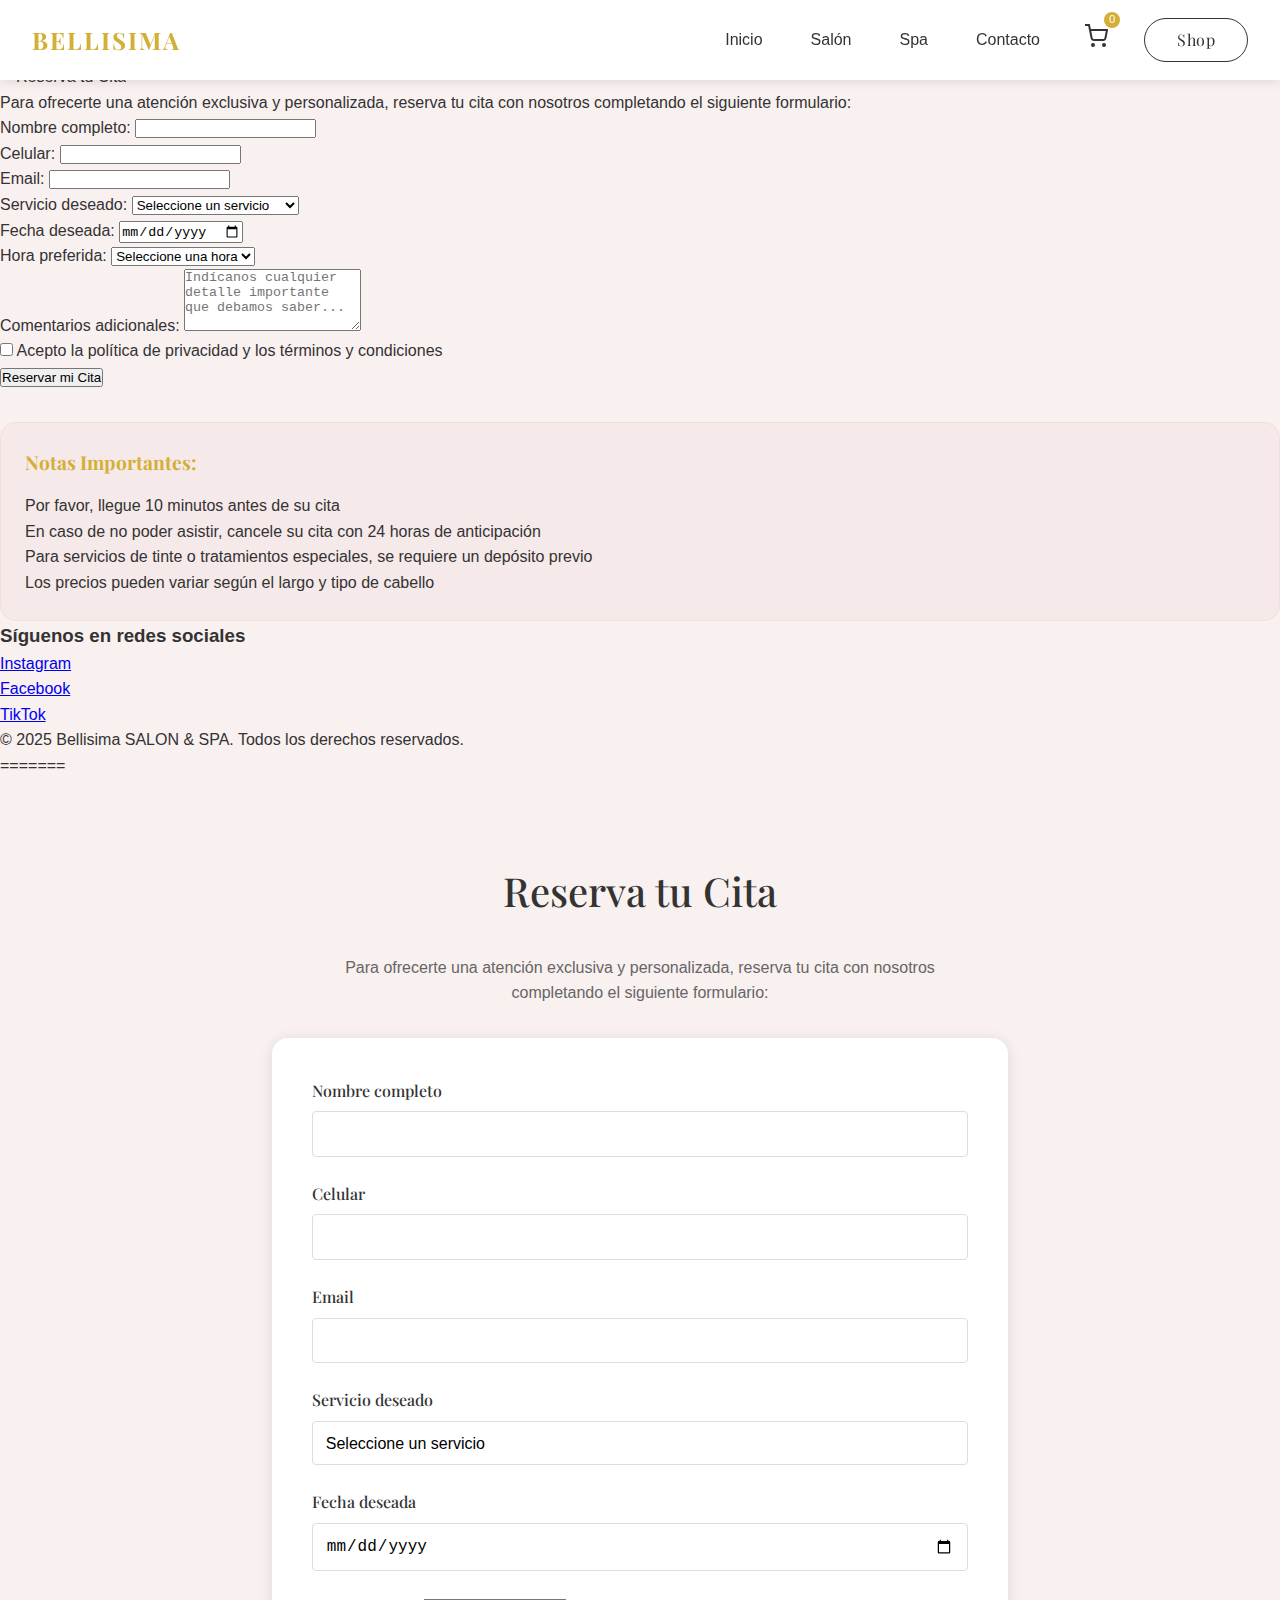
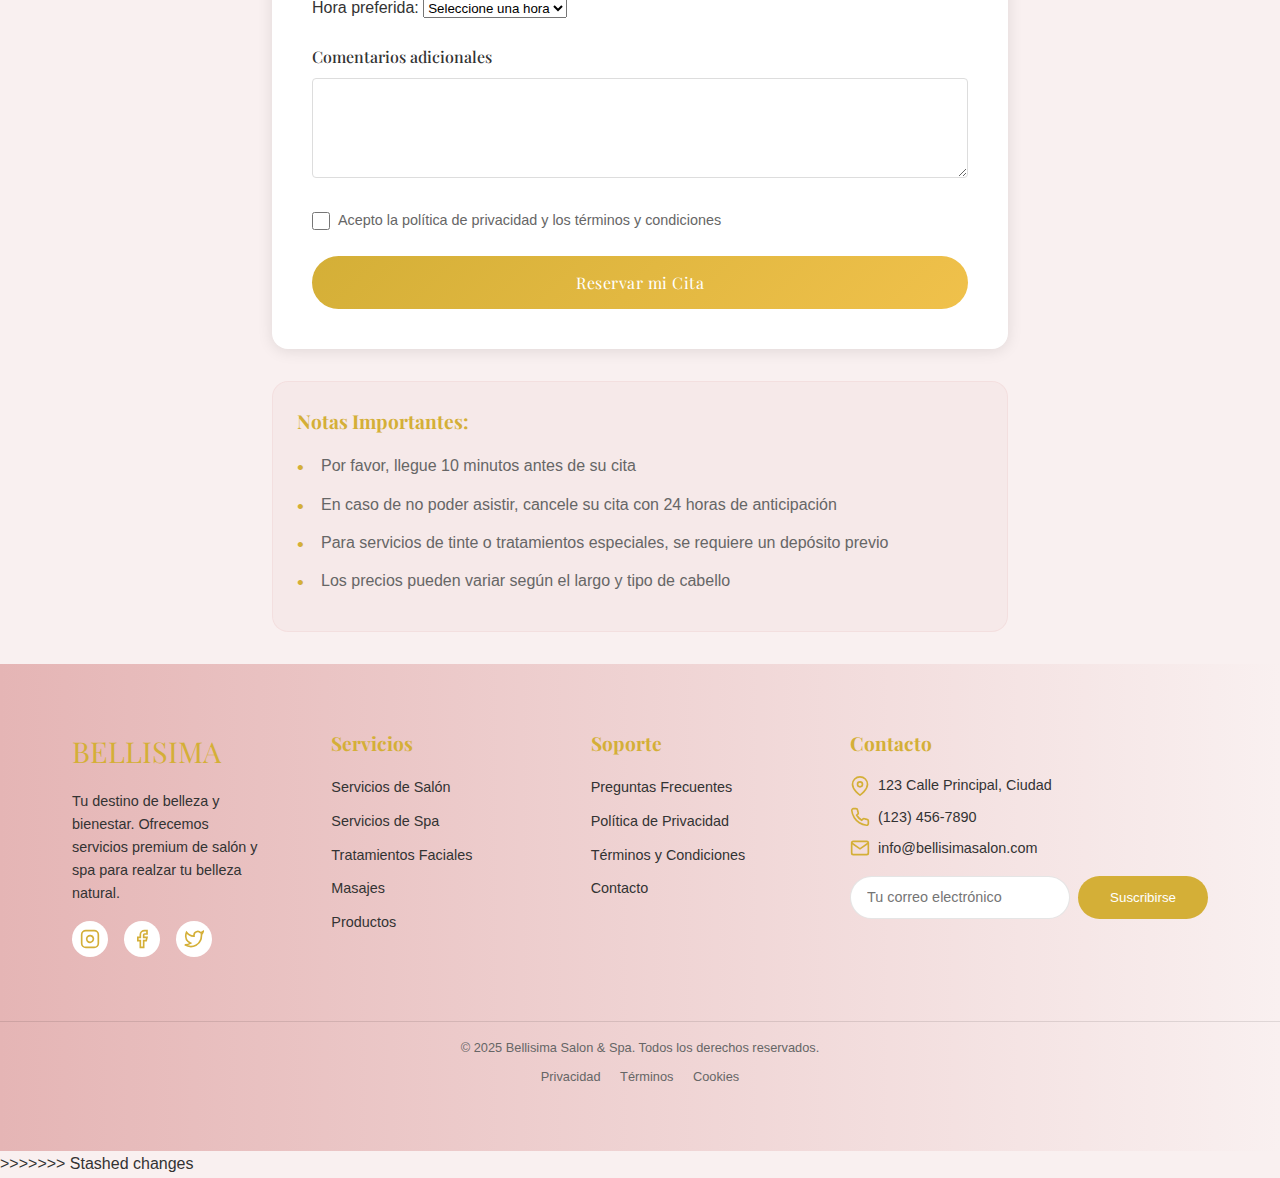
==== citas.html @ 3da8eaf7 "Update" ====
<!DOCTYPE html>
<html lang="es">
<head>
<<<<<<< Updated upstream
    <meta charset="UTF-8">
    <meta name="viewport" content="width=device-width, initial-scale=1.0">
    <title>Reserva tu Cita - Bellisima SALON & SPA</title>
    <link rel="stylesheet" href="styles/style.css">
</head>
<body>
    <!-- Botón al inicio -->
    <!-- Botón al inicio -->
    <button onclick="topFunction()" id="topButton">&#8679; Volver al inicio</button>
    <h2>Reserva tu Cita</h2>

    <img src="images/reservar_detalle.jpg" alt="Reserva tu Cita">
    <p>Para ofrecerte una atención exclusiva y personalizada, reserva tu cita con nosotros completando el siguiente formulario:</p>
    <form>
        <p>
            <label for="nombre">Nombre completo:</label>
            <input type="text" id="nombre" name="nombre" required>
        </p>

        <p>
            <label for="telefono">Celular:</label>
            <input type="tel" id="telefono" name="telefono" required>
        </p>

        <p>
            <label for="email">Email:</label>
            <input type="email" id="email" name="email" required>
        </p>
        <p>
            <label for="servicio">Servicio deseado:</label>
            <select id="servicio" name="servicio" required>
                <option value="">Seleccione un servicio</option>
                <optgroup label="Servicios de Peluquería">
                    <option value="corte">Corte de cabello</option>
                    <option value="tinte">Tinte</option>
                    <option value="peinado">Peinado</option>
                    <option value="tratamiento">Tratamiento capilar</option>
                </optgroup>
                <optgroup label="Tratamientos Faciales">
                    <option value="limpieza">Limpieza facial</option>
                    <option value="antiedad">Tratamiento anti-edad</option>
                    <option value="hidratacion">Hidratación</option>
                </optgroup>
                <optgroup label="Servicios de Belleza">
                    <option value="manicure">Manicure</option>
                    <option value="pedicure">Pedicure</option>
                    <option value="maquillaje">Maquillaje</option>
                    <option value="depilacion">Depilación</option>
                </optgroup>
                <optgroup label="Paquetes Especiales">
                    <option value="dia-spa">Día de Spa</option>
                    <option value="novia">Paquete Novia</option>
                </optgroup>
            </select>
        </p>

        <p>
            <label for="fecha">Fecha deseada:</label>
            <input type="date" id="fecha" name="fecha" required>
        </p>

        <p>
            <label for="hora">Hora preferida:</label>
            <select id="hora" name="hora" required>
                <option value="">Seleccione una hora</option>
                <option value="09:00">09:00</option>
                <option value="10:00">10:00</option>
                <option value="11:00">11:00</option>
                <option value="12:00">12:00</option>
                <option value="13:00">13:00</option>
                <option value="14:00">14:00</option>
                <option value="15:00">15:00</option>
                <option value="16:00">16:00</option>
                <option value="17:00">17:00</option>
                <option value="18:00">18:00</option>
                <option value="19:00">19:00</option>
            </select>
        </p>

        <p>
            <label for="mensaje">Comentarios adicionales:</label>
            <textarea id="mensaje" name="mensaje" rows="4" placeholder="Indícanos cualquier detalle importante que debamos saber...""></textarea>
        </p>

        <p>
            <input type="checkbox" id="acepto" name="acepto" required>
            <label for="acepto">Acepto la política de privacidad y los términos y condiciones</label>
        </p>

        <p>
            <button type="submit">Reservar mi Cita</button>
        </p>
    </form>

    <article class="notas-importantes">
        <h4>Notas Importantes:</h4>
        <ul>
            Por favor, llegue 10 minutos antes de su cita<br>
            En caso de no poder asistir, cancele su cita con 24 horas de anticipación<br>
            Para servicios de tinte o tratamientos especiales, se requiere un depósito previo<br>
            Los precios pueden variar según el largo y tipo de cabello<br>
        </ul>
    </article>
    <footer>
        <h3>Síguenos en redes sociales</h3>
        <ul>
            <a href="#">Instagram</a><br>
            <a href="#">Facebook</a><br>
            <a href="#">TikTok</a><br>
        </ul>
        <p>&copy; 2025 Bellisima SALON & SPA. Todos los derechos reservados.</p>
    </footer>

    <script>
        // Función para volver al inicio
        var topButton = document.getElementById("topButton");

        window.onscroll = function() {scrollFunction()};

        function scrollFunction() {
            if (document.body.scrollTop > 500 || document.documentElement.scrollTop > 500) {
                topButton.style.display = "block";
            } else {
                topButton.style.display = "none";
            }
        }

        function topFunction() {
            document.body.scrollTop = 0;
            document.documentElement.scrollTop = 0;
        }
    </script>
</body>
</html>
=======
    <!-- Meta tags básicos -->
    <meta charset="UTF-8">
    <meta name="viewport" content="width=device-width, initial-scale=1.0">
    <meta name="description" content="Bellisima Salon & Spa - Reserva tu cita para servicios de belleza y spa">
    <meta name="keywords" content="reserva cita, salon belleza, spa, peluquería, tratamientos">
    <meta name="author" content="Bellisima Salon & Spa">
    
    <title>Reserva tu Cita - Bellisima SALON & SPA</title>
    
    <!-- Precargar fuentes -->
    <link rel="preconnect" href="https://fonts.googleapis.com">
    <link rel="preconnect" href="https://fonts.gstatic.com" crossorigin>
    <link href="https://fonts.googleapis.com/css2?family=Playfair+Display:wght@400;500;700&display=swap" rel="stylesheet">
    
    <!-- Favicon -->
    <link rel="icon" type="image/png" sizes="32x32" href="../assets/images/favicon-32x32.png">
    <link rel="icon" type="image/png" sizes="16x16" href="../assets/images/favicon-16x16.png">
    
    <!-- Estilos CSS en orden de especificidad -->
    <link rel="stylesheet" href="../css/main.css">
    <link rel="stylesheet" href="../css/components/navigation.css">
    <link rel="stylesheet" href="../css/components/buttons.css">
    <link rel="stylesheet" href="../css/components/cards.css">
    <link rel="stylesheet" href="../css/components/footer.css">
    <link rel="stylesheet" href="../css/pages/citas.css">
    
    <!-- Open Graph tags -->
    <meta property="og:title" content="Reserva tu Cita - Bellisima SALON & SPA">
    <meta property="og:description" content="Agenda tu cita en nuestro salón y spa">
    <meta property="og:image" content="../assets/images/og-image.jpg">
    <meta property="og:url" content="https://bellisimasalon.com/citas">
</head>

<body>
    <!-- Header y Navegación -->
    <header>
        <nav aria-label="Navegación principal">
            <a href="/" class="logo" aria-label="Bellisima - Ir al inicio">BELLISIMA</a>
            
            <!-- Navegación Desktop -->
            <div class="desktop-nav">
                <div class="nav-links">
                    <a href="inicio.html" aria-current="page">Inicio</a>
                    <a href="salon.html">Salón</a>
                    <a href="spa.html">Spa</a>
                    <a href="contacto.html">Contacto</a>
                </div>
                
                <!-- Carrito -->
                <div class="cart-icon" role="button" aria-label="Carrito de compras">
                    <svg width="24" height="24" viewBox="0 0 24 24" fill="none" stroke="currentColor" stroke-width="2" aria-hidden="true">
                        <path d="M9 20a1 1 0 1 0 0 2 1 1 0 0 0 0-2zM20 20a1 1 0 1 0 0 2 1 1 0 0 0 0-2z"></path>
                        <path d="M1 1h4l2.68 13.39a2 2 0 0 0 2 1.61h9.72a2 2 0 0 0 2-1.61L23 6H6"></path>
                    </svg>
                    <span class="cart-badge" aria-label="Cantidad de items en el carrito">0</span>
                </div>
                <a href="#" class="shop-button">Shop</a>
            </div>

            <!-- Navegación Mobile -->
            <div class="cart-container">
                <div class="cart-icon" role="button" aria-label="Carrito de compras móvil">
                    <svg width="24" height="24" viewBox="0 0 24 24" fill="none" stroke="currentColor" stroke-width="2" aria-hidden="true">
                        <path d="M9 20a1 1 0 1 0 0 2 1 1 0 0 0 0-2zM20 20a1 1 0 1 0 0 2 1 1 0 0 0 0-2z"></path>
                        <path d="M1 1h4l2.68 13.39a2 2 0 0 0 2 1.61h9.72a2 2 0 0 0 2-1.61L23 6H6"></path>
                    </svg>
                    <span class="cart-badge" aria-label="Cantidad de items en el carrito móvil">0</span>
                </div>
                <button class="menu-toggle" aria-label="Abrir menú de navegación">
                    <svg width="24" height="24" viewBox="0 0 24 24" fill="none" stroke="currentColor" stroke-width="2" aria-hidden="true">
                        <line x1="3" y1="12" x2="21" y2="12"></line>
                        <line x1="3" y1="6" x2="21" y2="6"></line>
                        <line x1="3" y1="18" x2="21" y2="18"></line>
                    </svg>
                </button>
            </div>
        </nav>
    </header>
        <!-- Menú lateral móvil -->
        <aside class="sidebar" aria-label="Menú móvil">
            <div class="sidebar-header">
                <a href="/" class="logo" aria-label="Bellisima - Ir al inicio">BELLISIMA</a>
                <button class="close-button" aria-label="Cerrar menú">×</button>
            </div>
            <div class="sidebar-links">
                <a href="inicio.html" class="active">Inicio</a>
                <a href="salon.html">Salón</a>
                <a href="spa.html">Spa</a>
                <a href="contacto.html">Contacto</a>
                <a href="#" class="shop-button">Shop</a>
            </div>
            <div class="legal-links">
                <a href="#" rel="nofollow">Términos y condiciones</a>
                <a href="#" rel="nofollow">Política de privacidad</a>
            </div>
        </aside>
    
        <!-- Overlay para menú móvil -->
        <div class="overlay" aria-hidden="true"></div>
    
        <!-- Main Content -->

    <div class="container">
        <h2 class="page-title">Reserva tu Cita</h2>
        <p class="form-description">
            Para ofrecerte una atención exclusiva y personalizada, reserva tu cita con nosotros 
            completando el siguiente formulario:
        </p>
        
        <form class="appointment-form">
            <div class="form-group">
                <label class="form-label" for="nombre">Nombre completo</label>
                <input class="form-input" type="text" id="nombre" name="nombre" required>
            </div>
    
            <div class="form-group">
                <label class="form-label" for="telefono">Celular</label>
                <input class="form-input" type="tel" id="telefono" name="telefono" required>
            </div>
    
            <div class="form-group">
                <label class="form-label" for="email">Email</label>
                <input class="form-input" type="email" id="email" name="email" required>
            </div>
    
            <div class="form-group">
                <label class="form-label" for="servicio">Servicio deseado</label>
                <select class="form-select" id="servicio" name="servicio" required>
                    <option value="">Seleccione un servicio</option>
                    <optgroup label="Servicios de Peluquería">
                        <option value="corte">Corte de cabello</option>
                        <option value="tinte">Tinte</option>
                        <option value="peinado">Peinado</option>
                        <option value="tratamiento">Tratamiento capilar</option>
                    </optgroup>
                    <optgroup label="Tratamientos Faciales">
                        <option value="limpieza">Limpieza facial</option>
                        <option value="antiedad">Tratamiento anti-edad</option>
                        <option value="hidratacion">Hidratación</option>
                    </optgroup>
                    <optgroup label="Servicios de Belleza">
                        <option value="manicure">Manicure</option>
                        <option value="pedicure">Pedicure</option>
                        <option value="maquillaje">Maquillaje</option>
                        <option value="depilacion">Depilación</option>
                    </optgroup>
                    <optgroup label="Paquetes Especiales">
                        <option value="dia-spa">Día de Spa</option>
                        <option value="novia">Paquete Novia</option>
                    </optgroup>
                </select>
            </div>

            <div class="form-group">
                <label class="form-label" for="fecha">Fecha deseada</label>
                <input class="form-input" type="date" id="fecha" name="fecha" required>
            </div>

            <div class="form-group">
                <label for="hora">Hora preferida:</label>
                <select id="hora" name="hora" required>
                    <option value="">Seleccione una hora</option>
                    <option value="09:00">09:00</option>
                    <option value="10:00">10:00</option>
                    <option value="11:00">11:00</option>
                    <option value="12:00">12:00</option>
                    <option value="13:00">13:00</option>
                    <option value="14:00">14:00</option>
                    <option value="15:00">15:00</option>
                    <option value="16:00">16:00</option>
                    <option value="17:00">17:00</option>
                    <option value="18:00">18:00</option>
                    <option value="19:00">19:00</option>
                </select>
            </div>

            <div class="form-group">
                <label class="form-label" for="mensaje">Comentarios adicionales</label>
                <textarea class="form-input form-textarea" id="mensaje" name="mensaje" 
                          placeholder="Indícanos cualquier detalle importante que debamos saber...">
                </textarea>
            </div>
    
            <div class="form-group">
                <label class="checkbox-label">
                    <input class="form-checkbox" type="checkbox" id="acepto" name="acepto" required>
                    Acepto la política de privacidad y los términos y condiciones
                </label>
            </div>
    
            <button type="submit" class="submit-button">Reservar mi Cita</button>
        </form>
    
        <div class="notas-importantes">
            <h4>Notas Importantes:</h4>
            <ul>
                <li>Por favor, llegue 10 minutos antes de su cita</li>
                <li>En caso de no poder asistir, cancele su cita con 24 horas de anticipación</li>
                <li>Para servicios de tinte o tratamientos especiales, se requiere un depósito previo</li>
                <li>Los precios pueden variar según el largo y tipo de cabello</li>
            </ul>
        </div>
    </div>
    

    <!-- Footer -->
    <footer class="footer">
        <div class="footer-container">
            <!-- Sección de marca -->
            <div class="footer-brand">
                <a href="/" class="footer-logo">BELLISIMA</a>
                <p class="footer-description">
                    Tu destino de belleza y bienestar. Ofrecemos servicios premium de salón y spa para realzar tu belleza natural.
                </p>
                <div class="social-links">
                    <a href="#" class="social-link" aria-label="Síguenos en Instagram">
                        <svg width="20" height="20" viewBox="0 0 24 24" fill="none" stroke="currentColor" stroke-width="2">
                            <rect x="2" y="2" width="20" height="20" rx="5" ry="5"></rect>
                            <path d="M16 11.37A4 4 0 1 1 12.63 8 4 4 0 0 1 16 11.37z"></path>
                            <line x1="17.5" y1="6.5" x2="17.51" y2="6.5"></line>
                        </svg>
                    </a>
                    <a href="#" class="social-link" aria-label="Síguenos en Facebook">
                        <svg width="20" height="20" viewBox="0 0 24 24" fill="none" stroke="currentColor" stroke-width="2">
                            <path d="M18 2h-3a5 5 0 0 0-5 5v3H7v4h3v8h4v-8h3l1-4h-4V7a1 1 0 0 1 1-1h3z"></path>
                        </svg>
                    </a>
                    <a href="#" class="social-link" aria-label="Síguenos en Twitter">
                        <svg width="20" height="20" viewBox="0 0 24 24" fill="none" stroke="currentColor" stroke-width="2">
                            <path d="M23 3a10.9 10.9 0 0 1-3.14 1.53 4.48 4.48 0 0 0-7.86 3v1A10.66 10.66 0 0 1 3 4s-4 9 5 13a11.64 11.64 0 0 1-7 2c9 5 20 0 20-11.5a4.5 4.5 0 0 0-.08-.83A7.72 7.72 0 0 0 23 3z"></path>
                        </svg>
                    </a>
                </div>
            </div>

            <!-- Sección de servicios -->
            <div class="footer-section">
                <h3 class="footer-title">Servicios</h3>
                <ul class="footer-links">
                    <li><a href="#">Servicios de Salón</a></li>
                    <li><a href="#">Servicios de Spa</a></li>
                    <li><a href="#">Tratamientos Faciales</a></li>
                    <li><a href="#">Masajes</a></li>
                    <li><a href="#">Productos</a></li>
                </ul>
            </div>

            <!-- Sección de soporte -->
            <div class="footer-section">
                <h3 class="footer-title">Soporte</h3>
                <ul class="footer-links">
                    <li><a href="#">Preguntas Frecuentes</a></li>
                    <li><a href="#">Política de Privacidad</a></li>
                    <li><a href="#">Términos y Condiciones</a></li>
                    <li><a href="#">Contacto</a></li>
                </ul>
            </div>

            <!-- Sección de contacto -->
            <div class="footer-section">
                <h3 class="footer-title">Contacto</h3>
                <ul class="contact-info">
                    <li>
                        <svg width="20" height="20" viewBox="0 0 24 24" fill="none" stroke="currentColor" stroke-width="2">
                            <path d="M21 10c0 7-9 13-9 13s-9-6-9-13a9 9 0 0 1 18 0z"></path>
                            <circle cx="12" cy="10" r="3"></circle>
                        </svg>
                        123 Calle Principal, Ciudad
                    </li>
                    <li>
                        <svg width="20" height="20" viewBox="0 0 24 24" fill="none" stroke="currentColor" stroke-width="2">
                            <path d="M22 16.92v3a2 2 0 0 1-2.18 2 19.79 19.79 0 0 1-8.63-3.07 19.5 19.5 0 0 1-6-6 19.79 19.79 0 0 1-3.07-8.67A2 2 0 0 1 4.11 2h3a2 2 0 0 1 2 1.72 12.84 12.84 0 0 0 .7 2.81 2 2 0 0 1-.45 2.11L8.09 9.91a16 16 0 0 0 6 6l1.27-1.27a2 2 0 0 1 2.11-.45 12.84 12.84 0 0 0 2.81.7A2 2 0 0 1 22 16.92z"></path>
                        </svg>
                        (123) 456-7890
                    </li>
                    <li>
                        <svg width="20" height="20" viewBox="0 0 24 24" fill="none" stroke="currentColor" stroke-width="2">
                            <path d="M4 4h16c1.1 0 2 .9 2 2v12c0 1.1-.9 2-2 2H4c-1.1 0-2-.9-2-2V6c0-1.1.9-2 2-2z"></path>
                            <polyline points="22,6 12,13 2,6"></polyline>
                        </svg>
                        info@bellisimasalon.com
                    </li>
                </ul>
                
                <!-- Newsletter -->
                <div class="newsletter-form">
                    <input type="email" class="newsletter-input" placeholder="Tu correo electrónico">
                    <button class="newsletter-button">Suscribirse</button>
                </div>
            </div>
        </div>

        <!-- Footer inferior -->
        <div class="footer-bottom">
            <p>&copy; 2025 Bellisima Salon & Spa. Todos los derechos reservados.</p>
            <div class="footer-bottom-links">
                <a href="#">Privacidad</a>
                <a href="#">Términos</a>
                <a href="#">Cookies</a>
            </div>
        </div>
    </footer>
    <!-- Script principal -->
    <script src="js/main.js" defer></script>

    <!-- Script de Google Analytics (opcional) -->
    <script async src="https://www.googletagmanager.com/gtag/js?id=G-XXXXXXXXXX"></script>
    <script>
        window.dataLayer = window.dataLayer || [];
        function gtag(){dataLayer.push(arguments);}
        gtag('js', new Date());
        gtag('config', 'G-XXXXXXXXXX');
    </script>

</body>
</html>
>>>>>>> Stashed changes
---- css/main.css ----
/* ==========================================================================
   Variables globales y configuración base
   ========================================================================== */

/* Define las variables CSS globales */
:root {
    /* Paleta de colores basada en el logo */
    --color-primary: #E5B5B5;    /* Rosa principal */
    --color-secondary: #D4AF37;  /* Dorado */
    --color-background: #F9F0F0; /* Fondo rosa suave */
    --color-text: #333333;       /* Texto principal */
    --color-text-light: #666666; /* Texto secundario */
    --color-white: #FFFFFF;      /* Blanco */
    
    /* Espaciado */
    --spacing-xs: 0.25rem; /* Espaciado extra pequeño */
    --spacing-sm: 0.5rem;  /* Espaciado pequeño */
    --spacing-md: 1rem;    /* Espaciado medio */
    --spacing-lg: 2rem;    /* Espaciado grande */
    --spacing-xl: 4rem;    /* Espaciado extra grande */

    /* Sombras */
    --shadow-sm: 0 2px 4px rgba(0, 0, 0, 0.1); /* Sombra pequeña */
    --shadow-md: 0 4px 8px rgba(0, 0, 0, 0.12); /* Sombra media */
    --shadow-lg: 0 8px 16px rgba(0, 0, 0, 0.15); /* Sombra grande */

    /* Bordes */
    --border-radius-sm: 4px; /* Radio de borde pequeño */
    --border-radius-md: 8px; /* Radio de borde medio */
    --border-radius-lg: 16px; /* Radio de borde grande */
    --border-radius-full: 9999px; /* Radio de borde circular */
}

/* Reset y estilos base */
* {
    margin: 0; /* Elimina los márgenes por defecto */
    padding: 0; /* Elimina el padding por defecto */
    box-sizing: border-box; /* Incluye el padding y el borde en el tamaño del elemento */
}

html {
    font-size: 16px; /* Tamaño de fuente base */
    scroll-behavior: smooth; /* Desplazamiento suave */
}

body {
    font-family: 'Playfair Display', serif; /* Fuente principal */
    color: var(--color-text); /* Color de texto principal */
    line-height: 1.6; /* Altura de línea */
    background-color: var(--color-background); /* Color de fondo */
    overflow-x: hidden; /* Oculta el desbordamiento horizontal */
}

/* ==========================================================================
   Componentes de Navegación
   ========================================================================== */

/* Barra de navegación principal */
.main-nav {
    position: fixed; /* Fija la barra de navegación */
    width: 100%; /* Ancho completo */
    padding: var(--spacing-md) var(--spacing-lg); /* Espaciado interno */
    background: rgba(255, 255, 255, 0.95); /* Fondo semi-transparente */
    backdrop-filter: blur(10px); /* Efecto de desenfoque */
    z-index: 1000; /* Asegura que esté por encima de otros elementos */
    transition: transform 0.3s ease; /* Transición suave */
}

/* Estilos para el logo en la barra de navegación */
.main-nav .logo {
    font-size: 1.5rem; /* Tamaño de fuente */
    font-weight: 700; /* Grosor de la fuente */
    color: var(--color-secondary); /* Color del texto */
    text-decoration: none; /* Sin subrayado */
    letter-spacing: 2px; /* Espaciado entre letras */
    transition: color 0.3s ease; /* Transición suave */
}

/* Cambia el color del logo al hacer hover */
.main-nav .logo:hover {
    color: var(--color-primary); /* Color rosa al hacer hover */
}

/* Estilos para los enlaces de navegación */
.main-nav .nav-links a {
    color: var(--color-text); /* Color de texto */
    text-decoration: none; /* Sin subrayado */
    font-weight: 500; /* Grosor de la fuente */
    transition: color 0.3s ease; /* Transición suave */
}

/* Cambia el color de los enlaces al hacer hover */
.main-nav .nav-links a:hover {
    color: var(--color-secondary); /* Color dorado al hacer hover */
}

/* ==========================================================================
   Componentes de Botones
   ========================================================================== */

/* Botón de acción principal */
.action-button {
    background: linear-gradient(135deg, var(--color-secondary), #F0C14B); /* Fondo con gradiente */
    color: var(--color-white); /* Color del texto */
    padding: 0.8rem 2rem; /* Espaciado interno */
    border-radius: var(--border-radius-full); /* Bordes redondeados */
    text-decoration: none; /* Sin subrayado */
    font-weight: 500; /* Grosor de la fuente */
    transition: transform 0.3s ease, box-shadow 0.3s ease; /* Transición suave */
    border: none; /* Sin borde */
    cursor: pointer; /* Cursor de puntero */
    text-align: center; /* Centra el texto */
    display: inline-block; /* Hace que el botón sea inline-block */
}

/* Efecto de levantar el botón al hacer hover */
.action-button:hover {
    transform: translateY(-2px); /* Levanta el botón */
    box-shadow: var(--shadow-md); /* Añade sombra */
}

/* Botón secundario (shop) */
.shop-button {
    border: 1.5px solid var(--color-text); /* Borde */
    padding: 0.5rem 2rem; /* Espaciado interno */
    border-radius: var(--border-radius-full); /* Bordes redondeados */
    text-decoration: none; /* Sin subrayado */
    color: var(--color-text); /* Color del texto */
    transition: all 0.3s ease; /* Transición suave */
}

/* Cambia el fondo y el color del texto al hacer hover */
.shop-button:hover {
    background: var(--color-text); /* Fondo oscuro */
    color: var(--color-white); /* Texto blanco */
}

/* ==========================================================================
   Hero Section
   ========================================================================== */

/* Sección hero con video de fondo */
.hero {
    width: 100%; /* Ancho completo */
    height: 100vh; /* Altura completa de la ventana */
    position: relative; /* Posición relativa */
    overflow: hidden; /* Oculta el desbordamiento */
    background: linear-gradient(
        rgba(229, 181, 181, 0.3), /* Gradiente con transparencia */
        rgba(212, 175, 55, 0.3)
    );
    display: flex; /* Usar flexbox para centrar */
    justify-content: center; /* Centrar horizontalmente */
    align-items: center; /* Centrar verticalmente */
    text-align: center; /* Centrar el texto */
}
/* Video de fondo */
.hero video {
    position: absolute; /* Posición absoluta para el video */
    top: 0;
    left: 0;
    width: 100%; /* Ancho completo */
    height: 100%; /* Altura completa */
    object-fit: cover; /* Cubrir todo el espacio */
    z-index: 1; /* Asegurar que el video esté detrás del contenido */
}

/* Contenido del hero */
.hero-content {
    position: relative; /* Posición relativa para el contenido */
    z-index: 2; /* Asegurar que el contenido esté sobre el video */
}

.hero-title {
    color: white; /* Color del texto */
    font-size: 2.5rem; /* Tamaño del texto */
    margin-bottom: 20px; /* Espacio debajo del título */
}

/* Cambia la dirección de los botones a columna */
.action-buttons {
    display: flex;
    flex-direction: column;
    justify-content: center;
    gap: 10px;
}

.action-button {
    padding: 10px 20px; /* Espaciado interno */
    background-color: rgba(255, 255, 255, 0.8); /* Fondo semi-transparente */
    color: #333; /* Color del texto */
    text-decoration: none; /* Sin subrayado */
    border-radius: 5px; /* Bordes redondeados */
    transition: background-color 0.3s ease; /* Transición suave */
}

.action-button:hover {
    background-color: rgba(255, 255, 255, 1); /* Fondo más opaco al pasar el mouse */
}
/* ==========================================================================
   Responsive Design
   ========================================================================== */

/* Ajustes para pantallas pequeñas (menos de 768px) */
@media (max-width: 768px) {
    .main-nav {
        flex-direction: row; /* Dirección horizontal */
        justify-content: space-between; /* Espacio entre elementos */
    }

    /* Oculta la navegación desktop en móviles */
    .desktop-nav {
        display: none;
    }

    /* Ajusta la posición del contenido del hero en móviles */
    .hero-content {
        right: 5%; /* Posición desde la derecha */
        left: 5%; /* Posición desde la izquierda */
    }

    /* Reduce el tamaño del título en móviles */
    .hero-title {
        font-size: 2rem;
    }

    /* Cambia la dirección de los botones a columna en móviles */
    .action-buttons {
        display: flex;
        flex-direction: column; /* Coloca los botones en vertical */
        gap: 10px; /* Espacio entre botones */
        margin-bottom: 10px;
    }

    /* Hace que los botones ocupen el ancho completo en móviles */
    .action-button {
        width: px;
    }
}

/* ==========================================================================
   Utilidades
   ========================================================================== */

/* Clase para ocultar elementos visualmente pero mantenerlos accesibles */
.visually-hidden {
    position: absolute; /* Posición absoluta */
    width: 1px; /* Ancho mínimo */
    height: 1px; /* Altura mínima */
    padding: 0; /* Sin padding */
    margin: -1px; /* Margen negativo */
    overflow: hidden; /* Oculta el desbordamiento */
    clip: rect(0, 0, 0, 0); /* Recorta el contenido */
    border: 0; /* Sin borde */
}

/* ==========================================================================
   Layout Base - Estilos compartidos entre páginas
   ========================================================================== */

/* Reseteo básico */
* {
    margin: 0; /* Elimina los márgenes por defecto */
    padding: 0; /* Elimina el padding por defecto */
    box-sizing: border-box; /* Incluye el padding y el borde en el tamaño del elemento */
}

body {
    font-family: -apple-system, BlinkMacSystemFont, 'Segoe UI', Roboto, Oxygen, Ubuntu, Cantarell, sans-serif; /* Fuente alternativa */
}

/* Layout principal sin hero */
.page-wrapper {
    padding-top: 80px; /* Espaciado superior para la barra de navegación */
    min-height: 100vh; /* Altura mínima de la ventana */
    background: var(--color-background); /* Color de fondo */
}

/* Navegación principal */
nav {
    position: fixed; /* Fija la barra de navegación */
    top: 0; /* Posición desde arriba */
    width: 100%; /* Ancho completo */
    height: 80px; /* Altura de la barra de navegación */
    padding: 1rem 2rem; /* Espaciado interno */
    background: white; /* Fondo blanco */
    display: flex; /* Flexbox para alinear elementos */
    justify-content: space-between; /* Espacio entre elementos */
    align-items: center; /* Centra verticalmente los elementos */
    z-index: 1000; /* Asegura que esté por encima de otros elementos */
    box-shadow: 0 2px 10px rgba(0,0,0,0.1); /* Sombra ligera */
}

/* Ajustes responsive para pantallas pequeñas */
@media (max-width: 768px) {
    .page-wrapper {
        padding-top: 60px; /* Espaciado superior reducido para móviles */
    }
    
    nav {
        height: 60px; /* Altura reducida para móviles */
        padding: 1rem; /* Espaciado interno reducido */
    }
}
---- css/components/navigation.css ----
/* ==========================================================================
   Estilos de Navegación Desktop
   ========================================================================== */

/* Navegación Principal */
.main-nav {
    position: fixed; /* Fija la barra de navegación */
    width: 100%; /* Ancho completo */
    padding: var(--spacing-md) var(--spacing-lg); /* Espaciado interno */
    background: rgba(255, 255, 255, 0.95); /* Fondo semi-transparente */
    backdrop-filter: blur(10px); /* Efecto de desenfoque */
    -webkit-backdrop-filter: blur(10px); /* Soporte para Safari */
    z-index: 1000; /* Asegura que esté por encima de otros elementos */
    transition: transform 0.3s ease; /* Transición suave */
    display: flex; /* Flexbox para alinear elementos */
    justify-content: space-between; /* Espacio entre elementos */
    align-items: center; /* Centra verticalmente los elementos */
    box-shadow: var(--shadow-sm); /* Sombra ligera */
}

/* Logo */
.logo {
    font-family: 'Playfair Display', serif; /* Fuente específica */
    font-size: 1.5rem; /* Tamaño de fuente */
    font-weight: 700; /* Grosor de la fuente */
    color: var(--color-secondary); /* Color del texto */
    text-decoration: none; /* Sin subrayado */
    letter-spacing: 2px; /* Espaciado entre letras */
    transition: color 0.3s ease; /* Transición suave */
}

.logo:hover {
    color: var(--color-primary); /* Cambia el color al hacer hover */
}

/* Desktop Navigation */
.desktop-nav {
    display: flex; /* Flexbox para alinear elementos */
    align-items: center; /* Centra verticalmente los elementos */
    gap: var(--spacing-lg); /* Espacio entre elementos */
}

.nav-links {
    display: flex; /* Flexbox para alinear elementos */
    gap: var(--spacing-lg); /* Espacio entre elementos */
    align-items: center; /* Centra verticalmente los elementos */
}

.nav-links a {
    color: var(--color-text); /* Color de texto */
    text-decoration: none; /* Sin subrayado */
    font-weight: 500; /* Grosor de la fuente */
    transition: color 0.3s ease; /* Transición suave */
    padding: var(--spacing-xs) var(--spacing-sm); /* Espaciado interno */
    border-radius: var(--border-radius-sm); /* Bordes redondeados */
}

.nav-links a:hover {
    color: var(--color-secondary); /* Cambia el color al hacer hover */
    background-color: rgba(212, 175, 55, 0.1); /* Fondo al hacer hover */
}

.nav-links a.active {
    color: var(--color-secondary); /* Color del texto activo */
    font-weight: 600; /* Grosor de la fuente activa */
}

/* Cart Icon para Desktop */
.cart-icon {
    position: relative; /* Posición relativa para el badge */
    cursor: pointer; /* Cursor de puntero */
    padding: var(--spacing-xs); /* Espaciado interno */
}

.cart-badge {
    position: absolute; /* Posición absoluta para el badge */
    top: -8px; /* Posición desde arriba */
    right: -8px; /* Posición desde la derecha */
    background: var(--color-secondary); /* Fondo del badge */
    color: var(--color-white); /* Color del texto */
    border-radius: 50%; /* Forma circular */
    width: 16px; /* Ancho del badge */
    height: 16px; /* Altura del badge */
    font-size: 0.7rem; /* Tamaño de fuente pequeño */
    display: flex; /* Flexbox para centrar el texto */
    align-items: center; /* Centra verticalmente */
    justify-content: center; /* Centra horizontalmente */
}

/* Elementos ocultos en desktop */
.cart-container,
.menu-toggle,
.sidebar,
.overlay {
    display: none; /* Oculta elementos en desktop */
}

/* ==========================================================================
   Estilos de Navegación Mobile
   ========================================================================== */

@media (max-width: 768px) {
    /* Ajustes de navegación principal en móvil */
    .main-nav {
        padding: var(--spacing-sm); /* Espaciado interno reducido */
    }

    .logo {
        font-size: 1.2rem; /* Tamaño de fuente reducido */
    }

    /* Ocultar elementos desktop */
    .desktop-nav {
        display: none; /* Oculta la navegación desktop */
    }

    /* Mostrar elementos mobile */
    .cart-container {
        display: flex; /* Muestra el contenedor del carrito */
        align-items: center; /* Centra verticalmente los elementos */
        gap: var(--spacing-md); /* Espacio entre elementos */
    }

    /* Botón de menú hamburguesa */
    .menu-toggle {
        display: block; /* Muestra el botón de menú */
        border: none; /* Sin borde */
        background: none; /* Sin fondo */
        cursor: pointer; /* Cursor de puntero */
        padding: var(--spacing-sm); /* Espaciado interno */
        color: var(--color-text); /* Color del texto */
    }

    .menu-toggle svg {
        width: 24px; /* Ancho del ícono */
        height: 24px; /* Altura del ícono */
        transition: transform 0.3s ease; /* Transición suave */
    }

    .menu-toggle:hover svg {
        transform: scale(1.1); /* Efecto de escala al hacer hover */
    }

    /* Sidebar - Menú lateral móvil */
    .sidebar {
        display: flex; /* Muestra el menú lateral */
        position: fixed; /* Fija el menú en la pantalla */
        top: 0; /* Lo coloca en la parte superior */
        left: -100%; /* Lo oculta fuera de la pantalla inicialmente */
        width: 100%; /* Ancho completo */
        max-width: 300px; /* Ancho máximo del menú */
        height: 100vh; /* Altura completa de la ventana */
        background: var(--color-white); /* Fondo blanco */
        padding: var(--spacing-lg); /* Espaciado interno */
        transition: left 0.3s ease; /* Transición suave al abrir/cerrar */
        z-index: 2000; /* Asegura que esté por encima de otros elementos */
        flex-direction: column; /* Organiza los elementos en columna */
        box-shadow: 2px 0 10px rgba(0, 0, 0, 0.1); /* Sombra para dar profundidad */
    }
    
    .sidebar.active {
        left: 0; /* Muestra el menú lateral */
    }
    
    /* Logo en el sidebar */
    .sidebar .logo {
        font-size: 1.8rem; /* Tamaño de fuente */
        margin-bottom: var(--spacing-lg); /* Espaciado inferior */
        color: var(--color-text); /* Color del texto */
        text-align: center; /* Centra el texto */
    }
    
    /* Links del Sidebar */
    .sidebar-links {
        display: flex; /* Flexbox para alinear elementos */
        flex-direction: column; /* Organiza los elementos en columna */
        gap: var(--spacing-md); /* Espacio entre elementos */
        padding: var(--spacing-md) 0; /* Espaciado interno */
    }

    .sidebar-links a {
        color: var(--color-text); /* Color de texto */
        text-decoration: none; /* Sin subrayado */
        font-size: 1rem; /* Tamaño de fuente */
        padding: var(--spacing-sm) var(--spacing-md); /* Espaciado interno */
        transition: all 0.3s ease; /* Transición suave */
        border-radius: var(--border-radius-sm); /* Bordes redondeados */
    }

    /* Estilo especial para el enlace activo */
    .sidebar-links a.active {
        background-color: var(--color-primary); /* Fondo del enlace activo */
        color: var(--color-white); /* Color del texto activo */
    }

    /* Estilo especial para el botón Shop */
    .sidebar-links .shop-button {
        border: 1px solid var(--color-text); /* Borde */
        border-radius: var(--border-radius-full); /* Bordes redondeados */
        text-align: center; /* Centra el texto */
        margin-top: var(--spacing-md); /* Espaciado superior */
        padding: var(--spacing-sm) var(--spacing-md); /* Espaciado interno */
    }

    /* Links legales */
    .legal-links {
        margin-top: auto; /* Coloca los enlaces legales al final */
        display: flex; /* Flexbox para alinear elementos */
        flex-direction: column; /* Organiza los elementos en columna */
        gap: var(--spacing-sm); /* Espacio entre elementos */
        padding: var(--spacing-md) 0; /* Espaciado interno */
    }

    .legal-links a {
        color: var(--color-text); /* Color de texto */
        text-decoration: none; /* Sin subrayado */
        font-size: 0.9rem; /* Tamaño de fuente pequeño */
        opacity: 0.7; /* Opacidad reducida */
        text-align: center; /* Centra el texto */
    }

    /* Botón de cierre */
    .close-button {
        position: absolute; /* Posición absoluta */
        top: var(--spacing-md); /* Posición desde arriba */
        right: var(--spacing-md); /* Posición desde la derecha */
        background: none; /* Sin fondo */
        border: none; /* Sin borde */
        font-size: 1.5rem; /* Tamaño de fuente */
        cursor: pointer; /* Cursor de puntero */
        color: var(--color-text); /* Color del texto */
    }
}
---- css/components/buttons.css ----
/* ==========================================================================
   Componente de Botones
   ========================================================================== */

/* Botón de acción principal */
.action-button {
    background: linear-gradient(135deg, var(--color-secondary), #F0C14B); /* Fondo con gradiente */
    color: var(--color-white); /* Color del texto */
    padding: 0.8rem 2rem; /* Espaciado interno */
    border-radius: var(--border-radius-full); /* Bordes redondeados */
    text-decoration: none; /* Sin subrayado */
    font-weight: 500; /* Grosor de la fuente */
    transition: all 0.3s ease; /* Transición suave */
    border: none; /* Sin borde */
    cursor: pointer; /* Cursor de puntero */
    text-align: center; /* Centra el texto */
    display: inline-block; /* Hace que el botón sea inline-block */
    font-family: 'Playfair Display', serif; /* Fuente específica */
    letter-spacing: 0.5px; /* Espaciado entre letras */
    box-shadow: var(--shadow-sm); /* Sombra ligera */
}

.action-button:hover {
    transform: translateY(-2px); /* Efecto de levantar al hacer hover */
    box-shadow: var(--shadow-md); /* Sombra más pronunciada al hacer hover */
    background: linear-gradient(135deg, #F0C14B, var(--color-secondary)); /* Cambia el gradiente al hacer hover */
}

.action-button:active {
    transform: translateY(0); /* Restablece la posición al hacer clic */
    box-shadow: var(--shadow-sm); /* Sombra ligera al hacer clic */
}

/* Botón secundario (shop) */
.shop-button {
    border: 1.5px solid var(--color-text); /* Borde */
    padding: 0.5rem 2rem; /* Espaciado interno */
    border-radius: var(--border-radius-full); /* Bordes redondeados */
    text-decoration: none; /* Sin subrayado */
    color: var(--color-text); /* Color del texto */
    transition: all 0.3s ease; /* Transición suave */
    background: transparent; /* Fondo transparente */
    cursor: pointer; /* Cursor de puntero */
    font-family: 'Playfair Display', serif; /* Fuente específica */
    letter-spacing: 0.5px; /* Espaciado entre letras */
}

.shop-button:hover {
    background: var(--color-text); /* Cambia el fondo al hacer hover */
    color: var(--color-white); /* Cambia el color del texto al hacer hover */
    transform: translateY(-1px); /* Efecto de levantar al hacer hover */
    box-shadow: var(--shadow-sm); /* Sombra ligera al hacer hover */
}

.shop-button:active {
    transform: translateY(0); /* Restablece la posición al hacer clic */
    box-shadow: none; /* Sin sombra al hacer clic */
}

/* Botón de cierre */
.close-button {
    background: none; /* Sin fondo */
    border: none; /* Sin borde */
    font-size: 1.5rem; /* Tamaño de fuente */
    cursor: pointer; /* Cursor de puntero */
    padding: var(--spacing-xs); /* Espaciado interno */
    color: var(--color-text); /* Color del texto */
    transition: color 0.3s ease; /* Transición suave */
    line-height: 1; /* Altura de línea */
}

.close-button:hover {
    color: var(--color-secondary); /* Cambia el color al hacer hover */
}

/* Botón de menú */
.menu-toggle {
    background: none; /* Sin fondo */
    border: none; /* Sin borde */
    cursor: pointer; /* Cursor de puntero */
    padding: var(--spacing-sm); /* Espaciado interno */
    display: flex; /* Flexbox para alinear elementos */
    align-items: center; /* Centra verticalmente los elementos */
    justify-content: center; /* Centra horizontalmente los elementos */
    transition: transform 0.3s ease; /* Transición suave */
}

.menu-toggle:hover {
    transform: scale(1.1); /* Efecto de escala al hacer hover */
}

.menu-toggle:active {
    transform: scale(0.95); /* Efecto de escala al hacer clic */
}

/* Variantes de tamaño */
.button-sm {
    padding: 0.5rem 1.5rem; /* Espaciado interno reducido */
    font-size: 0.875rem; /* Tamaño de fuente pequeño */
}

.button-lg {
    padding: 1rem 2.5rem; /* Espaciado interno grande */
    font-size: 1.125rem; /* Tamaño de fuente grande */
}

/* Variantes de estilo */
.button-outline {
    background: transparent; /* Fondo transparente */
    border: 2px solid var(--color-secondary); /* Borde */
    color: var(--color-secondary); /* Color del texto */
}

.button-outline:hover {
    background: var(--color-secondary); /* Cambia el fondo al hacer hover */
    color: var(--color-white); /* Cambia el color del texto al hacer hover */
}

/* Estados de botón */
.button-disabled {
    opacity: 0.6; /* Opacidad reducida */
    cursor: not-allowed; /* Cursor de no permitido */
    pointer-events: none; /* Desactiva los eventos de clic */
}

/* Grupo de botones */
.button-group {
    display: flex; /* Flexbox para alinear elementos */
    gap: var(--spacing-sm); /* Espacio entre elementos */
}

/* Responsive */
@media (max-width: 768px) {
    .button-group {
        flex-direction: column; /* Coloca los botones en columna en móviles */
    }

    .action-button {
        width: 100%; /* Ancho completo en móviles */
    }
}
---- css/components/cards.css ----
/* ==========================================================================
   Componente de Tarjetas
   ========================================================================== */

/* Tarjeta base */
.card {
    background: var(--color-white); /* Fondo blanco */
    border-radius: var(--border-radius-lg); /* Bordes redondeados */
    padding: var(--spacing-lg); /* Espaciado interno */
    box-shadow: var(--shadow-sm); /* Sombra ligera */
    transition: all 0.3s ease; /* Transición suave para efectos hover */
    overflow: hidden; /* Oculta el contenido que se desborda */
}

.card:hover {
    transform: translateY(-5px); /* Efecto de levantar la tarjeta al hacer hover */
    box-shadow: var(--shadow-md); /* Sombra más pronunciada al hacer hover */
}

/* Cabecera de tarjeta */
.card-header {
    margin-bottom: var(--spacing-md); /* Espaciado inferior */
}

.card-title {
    font-family: 'Playfair Display', serif; /* Fuente específica */
    font-size: 1.5rem; /* Tamaño de fuente */
    color: var(--color-text); /* Color de texto */
    margin-bottom: var(--spacing-xs); /* Espaciado inferior */
}

.card-subtitle {
    color: var(--color-text-light); /* Color de texto más claro */
    font-size: 0.9rem; /* Tamaño de fuente más pequeño */
}

/* Contenido de tarjeta */
.card-content {
    margin-bottom: var(--spacing-md); /* Espaciado inferior */
}

/* Imagen de tarjeta */
.card-image {
    width: 100%; /* Ancho completo */
    height: 200px; /* Altura fija */
    object-fit: cover; /* Ajusta la imagen para cubrir el espacio */
    border-radius: var(--border-radius-md); /* Bordes redondeados */
    margin-bottom: var(--spacing-md); /* Espaciado inferior */
}

/* Pie de tarjeta */
.card-footer {
    display: flex; /* Flexbox para alinear elementos */
    justify-content: space-between; /* Espacio entre elementos */
    align-items: center; /* Centra verticalmente los elementos */
    padding-top: var(--spacing-md); /* Espaciado superior */
    border-top: 1px solid rgba(0, 0, 0, 0.1); /* Borde superior */
}

/* Variantes de tarjeta */
.card-service {
    text-align: center; /* Centra el texto */
    padding: var(--spacing-xl); /* Espaciado interno */
}

.card-service .card-icon {
    width: 64px; /* Ancho del ícono */
    height: 64px; /* Altura del ícono */
    margin: 0 auto var(--spacing-md); /* Centra el ícono y añade espaciado inferior */
    color: var(--color-secondary); /* Color del ícono */
}

.card-testimonial {
    position: relative; /* Posición relativa para elementos internos */
    padding-top: var(--spacing-xl); /* Espaciado superior */
}

.card-testimonial::before {
    content: '"'; /* Añade comillas */
    position: absolute; /* Posición absoluta */
    top: var(--spacing-md); /* Posición desde arriba */
    left: var(--spacing-md); /* Posición desde la izquierda */
    font-size: 4rem; /* Tamaño de fuente grande */
    color: var(--color-primary); /* Color de las comillas */
    opacity: 0.2; /* Opacidad reducida */
    font-family: 'Playfair Display', serif; /* Fuente específica */
}

/* Tarjeta de producto */
.card-product {
    position: relative; /* Posición relativa para elementos internos */
}

.card-product .card-badge {
    position: absolute; /* Posición absoluta */
    top: var(--spacing-md); /* Posición desde arriba */
    right: var(--spacing-md); /* Posición desde la derecha */
    background: var(--color-secondary); /* Fondo del badge */
    color: var(--color-white); /* Color del texto */
    padding: var(--spacing-xs) var(--spacing-sm); /* Espaciado interno */
    border-radius: var(--border-radius-sm); /* Bordes redondeados */
    font-size: 0.8rem; /* Tamaño de fuente pequeño */
}

.card-product .card-price {
    font-size: 1.25rem; /* Tamaño de fuente */
    color: var(--color-secondary); /* Color del texto */
    font-weight: 600; /* Grosor de la fuente */
}

/* Grid de tarjetas */
.card-grid {
    display: grid; /* Usa CSS Grid */
    grid-template-columns: repeat(auto-fit, minmax(280px, 1fr)); /* Columnas responsivas */
    gap: var(--spacing-lg); /* Espacio entre tarjetas */
    padding: var(--spacing-md); /* Espaciado interno */
}

/* Responsive */
@media (max-width: 768px) {
    .card {
        padding: var(--spacing-md); /* Espaciado interno reducido en móviles */
    }

    .card-service {
        padding: var(--spacing-lg); /* Espaciado interno reducido en móviles */
    }

    .card-grid {
        grid-template-columns: 1fr; /* Una sola columna en móviles */
        gap: var(--spacing-md); /* Espacio entre tarjetas reducido */
    }
}
---- css/components/footer.css ----
/* ==========================================================================
   Componente de Footer
   ========================================================================== */

   .footer {
    background: linear-gradient(to right, var(--color-primary), #F9F0F0); /* Fondo con gradiente */
    padding: var(--spacing-xl) 0; /* Espaciado superior e inferior */
    color: var(--color-text); /* Color de texto */
    margin-top: auto; /* Asegura que el footer esté al final de la página */
}

/* Contenedor principal del footer */
.footer-container {
    max-width: 1200px; /* Ancho máximo */
    margin: 0 auto; /* Centra el contenedor */
    padding: 0 var(--spacing-lg); /* Espaciado interno */
    display: grid; /* Usa CSS Grid */
    grid-template-columns: repeat(4, 1fr); /* 4 columnas */
    gap: var(--spacing-xl); /* Espacio entre columnas */
}

/* Sección del logo */
.footer-brand {
    grid-column: span 1; /* Ocupa una columna */
}

.footer-logo {
    font-family: 'Playfair Display', serif; /* Fuente específica */
    font-size: 1.8rem; /* Tamaño de fuente */
    color: var(--color-secondary); /* Color del texto */
    margin-bottom: var(--spacing-md); /* Espaciado inferior */
    display: block; /* Hace que el logo sea un bloque */
    text-decoration: none; /* Sin subrayado */
}

.footer-description {
    color: var(--color-text); /* Color de texto */
    font-size: 0.9rem; /* Tamaño de fuente pequeño */
    line-height: 1.6; /* Altura de línea */
    margin-bottom: var(--spacing-md); /* Espaciado inferior */
}

/* Secciones de enlaces */
.footer-section {
    grid-column: span 1; /* Ocupa una columna */
}

.footer-title {
    color: var(--color-secondary); /* Color del texto */
    font-size: 1.2rem; /* Tamaño de fuente */
    margin-bottom: var(--spacing-md); /* Espaciado inferior */
    font-family: 'Playfair Display', serif; /* Fuente específica */
}

.footer-links {
    list-style: none; /* Sin viñetas */
    padding: 0; /* Sin padding */
}

.footer-links li {
    margin-bottom: var(--spacing-sm); /* Espaciado inferior */
}

.footer-links a {
    color: var(--color-text); /* Color de texto */
    text-decoration: none; /* Sin subrayado */
    transition: color 0.3s ease; /* Transición suave */
    font-size: 0.9rem; /* Tamaño de fuente pequeño */
}

.footer-links a:hover {
    color: var(--color-secondary); /* Cambia el color al hacer hover */
}

/* Sección de contacto */
.contact-info {
    list-style: none; /* Sin viñetas */
    padding: 0; /* Sin padding */
}

.contact-info li {
    display: flex; /* Flexbox para alinear elementos */
    align-items: center; /* Centra verticalmente los elementos */
    gap: var(--spacing-sm); /* Espacio entre elementos */
    margin-bottom: var(--spacing-sm); /* Espaciado inferior */
    font-size: 0.9rem; /* Tamaño de fuente pequeño */
}

.contact-info svg {
    width: 20px; /* Ancho del ícono */
    height: 20px; /* Altura del ícono */
    color: var(--color-secondary); /* Color del ícono */
}

/* Sección de redes sociales */
.social-links {
    display: flex; /* Flexbox para alinear elementos */
    gap: var(--spacing-md); /* Espacio entre elementos */
    margin-top: var(--spacing-md); /* Espaciado superior */
}

.social-link {
    width: 36px; /* Ancho del ícono */
    height: 36px; /* Altura del ícono */
    border-radius: 50%; /* Forma circular */
    background: var(--color-white); /* Fondo blanco */
    display: flex; /* Flexbox para centrar el ícono */
    align-items: center; /* Centra verticalmente */
    justify-content: center; /* Centra horizontalmente */
    transition: all 0.3s ease; /* Transición suave */
    color: var(--color-secondary); /* Color del ícono */
}

.social-link:hover {
    transform: translateY(-3px); /* Efecto de levantar al hacer hover */
    box-shadow: var(--shadow-md); /* Sombra al hacer hover */
    background: var(--color-secondary); /* Cambia el fondo al hacer hover */
    color: var(--color-white); /* Cambia el color del ícono al hacer hover */
}

/* Sección inferior del footer */
.footer-bottom {
    margin-top: var(--spacing-xl); /* Espaciado superior */
    padding-top: var(--spacing-md); /* Espaciado superior */
    border-top: 1px solid rgba(0, 0, 0, 0.1); /* Borde superior */
    text-align: center; /* Centra el texto */
    font-size: 0.8rem; /* Tamaño de fuente pequeño */
    color: var(--color-text-light); /* Color de texto más claro */
}

.footer-bottom-links {
    margin-top: var(--spacing-sm); /* Espaciado superior */
}

.footer-bottom-links a {
    color: var(--color-text-light); /* Color de texto más claro */
    text-decoration: none; /* Sin subrayado */
    margin: 0 var(--spacing-sm); /* Espaciado horizontal */
    transition: color 0.3s ease; /* Transición suave */
}

.footer-bottom-links a:hover {
    color: var(--color-secondary); /* Cambia el color al hacer hover */
}

/* Newsletter Form */
.newsletter-form {
    display: flex; /* Flexbox para alinear elementos */
    gap: var(--spacing-sm); /* Espacio entre elementos */
    margin-top: var(--spacing-md); /* Espaciado superior */
}

.newsletter-input {
    flex: 1; /* Ocupa el espacio disponible */
    padding: 0.8rem var(--spacing-md); /* Espaciado interno */
    border: 1px solid rgba(0, 0, 0, 0.1); /* Borde */
    border-radius: var(--border-radius-full); /* Bordes redondeados */
    font-size: 0.9rem; /* Tamaño de fuente pequeño */
}

.newsletter-button {
    background: var(--color-secondary); /* Fondo del botón */
    color: var(--color-white); /* Color del texto */
    border: none; /* Sin borde */
    padding: 0.8rem var(--spacing-lg); /* Espaciado interno */
    border-radius: var(--border-radius-full); /* Bordes redondeados */
    cursor: pointer; /* Cursor de puntero */
    transition: all 0.3s ease; /* Transición suave */
}

.newsletter-button:hover {
    background: var(--color-text); /* Cambia el fondo al hacer hover */
    transform: translateY(-2px); /* Efecto de levantar al hacer hover */
}

/* Responsive */
@media (max-width: 1024px) {
    .footer-container {
        grid-template-columns: repeat(2, 1fr); /* 2 columnas en pantallas medianas */
    }
}

@media (max-width: 768px) {
    .footer-container {
        grid-template-columns: 1fr; /* Una columna en móviles */
        gap: var(--spacing-lg); /* Espacio entre elementos */
    }

    .footer-brand, 
    .footer-section {
        grid-column: span 1; /* Ocupa una columna */
        text-align: center; /* Centra el texto */
    }

    .social-links {
        justify-content: center; /* Centra los íconos de redes sociales */
    }

    .contact-info li {
        justify-content: center; /* Centra los elementos de contacto */
    }

    .newsletter-form {
        flex-direction: column; /* Coloca los elementos en columna */
    }
}
---- css/pages/citas.css ----
/* ==========================================================================
   Estilos específicos para la página de Citas
   ========================================================================== */

/* Layout principal 
   Establece el contenedor principal y su espaciado respecto al nav fijo */
   .container {
    max-width: 800px; /* Ancho máximo */
    margin: 80px auto 2rem; /* Margen superior para el nav fijo */
    padding: 0 2rem; /* Espaciado interno */
    position: relative; /* Posición relativa */
    z-index: 1; /* Asegura que esté por encima de otros elementos */
}

/* Encabezado de página
   Estilos para el título principal y descripción */
.page-title {
    font-family: 'Playfair Display', serif; /* Fuente específica */
    color: var(--color-text); /* Color del texto */
    margin-bottom: 2rem; /* Espaciado inferior */
    text-align: center; /* Centra el texto */
    font-size: 2.5rem; /* Tamaño de fuente */
    font-weight: 500; /* Grosor de la fuente */
}

.form-description {
    text-align: center; /* Centra el texto */
    margin-bottom: 2rem; /* Espaciado inferior */
    color: var(--color-text-light); /* Color de texto más claro */
    line-height: 1.6; /* Altura de línea */
    max-width: 600px; /* Ancho máximo */
    margin-left: auto; /* Centra el contenedor */
    margin-right: auto; /* Centra el contenedor */
}

/* Formulario principal
   Estilos del contenedor del formulario y su sombreado */
.appointment-form {
    background: var(--color-white); /* Fondo blanco */
    padding: 2.5rem; /* Espaciado interno */
    border-radius: var(--border-radius-lg); /* Bordes redondeados */
    box-shadow: 0 2px 15px rgba(0,0,0,0.1); /* Sombra ligera */
    margin-bottom: 2rem; /* Espaciado inferior */
}

/* Grupos de formulario
   Contenedores para cada campo del formulario */
.form-group {
    margin-bottom: 1.5rem; /* Espaciado inferior */
}

/* Etiquetas de formulario
   Estilos para las etiquetas de los campos */
.form-label {
    display: block; /* Hace que la etiqueta sea un bloque */
    margin-bottom: 0.5rem; /* Espaciado inferior */
    color: var(--color-text); /* Color del texto */
    font-weight: 500; /* Grosor de la fuente */
    font-family: 'Playfair Display', serif; /* Fuente específica */
}

/* Campos de entrada
   Estilos compartidos para todos los inputs */
.form-input {
    width: 100%; /* Ancho completo */
    padding: 0.8rem; /* Espaciado interno */
    border: 1px solid #ddd; /* Borde */
    border-radius: var(--border-radius-sm); /* Bordes redondeados */
    font-size: 1rem; /* Tamaño de fuente */
    transition: all 0.3s ease; /* Transición suave */
}

/* Estados de los campos
   Estilos para focus y hover de los inputs */
.form-input:focus,
.form-select:focus {
    outline: none; /* Sin contorno */
    border-color: var(--color-secondary); /* Cambia el color del borde al hacer focus */
    box-shadow: 0 0 0 3px rgba(212, 175, 55, 0.1); /* Sombra al hacer focus */
}

/* Select personalizado
   Estilos específicos para los campos select */
.form-select {
    width: 100%; /* Ancho completo */
    padding: 0.8rem; /* Espaciado interno */
    border: 1px solid #ddd; /* Borde */
    border-radius: var(--border-radius-sm); /* Bordes redondeados */
    font-size: 1rem; /* Tamaño de fuente */
    cursor: pointer; /* Cursor de puntero */
    background-color: var(--color-white); /* Fondo blanco */
    appearance: none; /* Elimina el estilo por defecto del select */
    background-image: url("data:image/svg+xml,..."); /* Ícono personalizado */
    background-repeat: no-repeat; /* Sin repetición del ícono */
    background-position: right 0.8rem center; /* Posición del ícono */
}

/* Grupos de opciones en selects
   Estilos para los optgroup dentro de selects */
optgroup {
    font-family: 'Playfair Display', serif; /* Fuente específica */
    color: var(--color-secondary); /* Color del texto */
    font-weight: 500; /* Grosor de la fuente */
}

/* Área de texto
   Estilos específicos para textareas */
.form-textarea {
    resize: vertical; /* Permite redimensionar verticalmente */
    min-height: 100px; /* Altura mínima */
    line-height: 1.5; /* Altura de línea */
}

/* Checkbox personalizado
   Estilos para el contenedor del checkbox y su label */
.checkbox-label {
    display: flex; /* Flexbox para alinear elementos */
    align-items: center; /* Centra verticalmente los elementos */
    gap: 0.5rem; /* Espacio entre elementos */
    cursor: pointer; /* Cursor de puntero */
    font-size: 0.9rem; /* Tamaño de fuente pequeño */
    color: var(--color-text-light); /* Color de texto más claro */
}

.form-checkbox {
    width: 18px; /* Ancho del checkbox */
    height: 18px; /* Altura del checkbox */
    cursor: pointer; /* Cursor de puntero */
    accent-color: var(--color-secondary); /* Color del checkbox */
}

/* Botón de envío
   Estilos para el botón principal del formulario */
.submit-button {
    background: linear-gradient(135deg, var(--color-secondary), #F0C14B); /* Fondo con gradiente */
    color: var(--color-white); /* Color del texto */
    padding: 1rem 2rem; /* Espaciado interno */
    border: none; /* Sin borde */
    border-radius: var(--border-radius-full); /* Bordes redondeados */
    font-size: 1rem; /* Tamaño de fuente */
    cursor: pointer; /* Cursor de puntero */
    width: 100%; /* Ancho completo */
    transition: all 0.3s ease; /* Transición suave */
    font-family: 'Playfair Display', serif; /* Fuente específica */
    letter-spacing: 0.5px; /* Espaciado entre letras */
}

.submit-button:hover {
    transform: translateY(-2px); /* Efecto de levantar al hacer hover */
    box-shadow: 0 4px 12px rgba(212, 175, 55, 0.2); /* Sombra al hacer hover */
}

/* Sección de notas importantes
   Estilos para el contenedor de notas y su contenido */
.notas-importantes {
    background: rgba(229, 181, 181, 0.1); /* Fondo semi-transparente */
    padding: 1.5rem; /* Espaciado interno */
    border-radius: var(--border-radius-lg); /* Bordes redondeados */
    margin-top: 2rem; /* Espaciado superior */
    border: 1px solid rgba(229, 181, 181, 0.2); /* Borde */
}

.notas-importantes h4 {
    color: var(--color-secondary); /* Color del texto */
    margin-bottom: 1rem; /* Espaciado inferior */
    font-family: 'Playfair Display', serif; /* Fuente específica */
    font-size: 1.2rem; /* Tamaño de fuente */
}

.notas-importantes ul {
    list-style: none; /* Sin viñetas */
    padding: 0; /* Sin padding */
    margin: 0; /* Sin margen */
}

.notas-importantes li {
    margin-bottom: 0.8rem; /* Espaciado inferior */
    padding-left: 1.5rem; /* Espaciado interno */
    position: relative; /* Posición relativa */
    line-height: 1.6; /* Altura de línea */
    color: var(--color-text-light); /* Color de texto más claro */
}

.notas-importantes li::before {
    content: "•"; /* Añade un punto */
    color: var(--color-secondary); /* Color del punto */
    position: absolute; /* Posición absoluta */
    left: 0; /* Posición desde la izquierda */
    font-size: 1.2rem; /* Tamaño de fuente */
}

/* Responsive
   Ajustes para diferentes tamaños de pantalla */
@media (max-width: 768px) {
    .container {
        padding: 0 1rem; /* Espaciado interno reducido */
        margin-top: 60px; /* Margen superior reducido para el nav fijo */
    }

    .appointment-form {
        padding: 1.5rem; /* Espaciado interno reducido */
    }

    .page-title {
        font-size: 2rem; /* Tamaño de fuente reducido */
    }

    .form-group {
        margin-bottom: 1rem; /* Espaciado inferior reducido */
    }

    .submit-button {
        padding: 0.8rem 1.5rem; /* Espaciado interno reducido */
    }
}
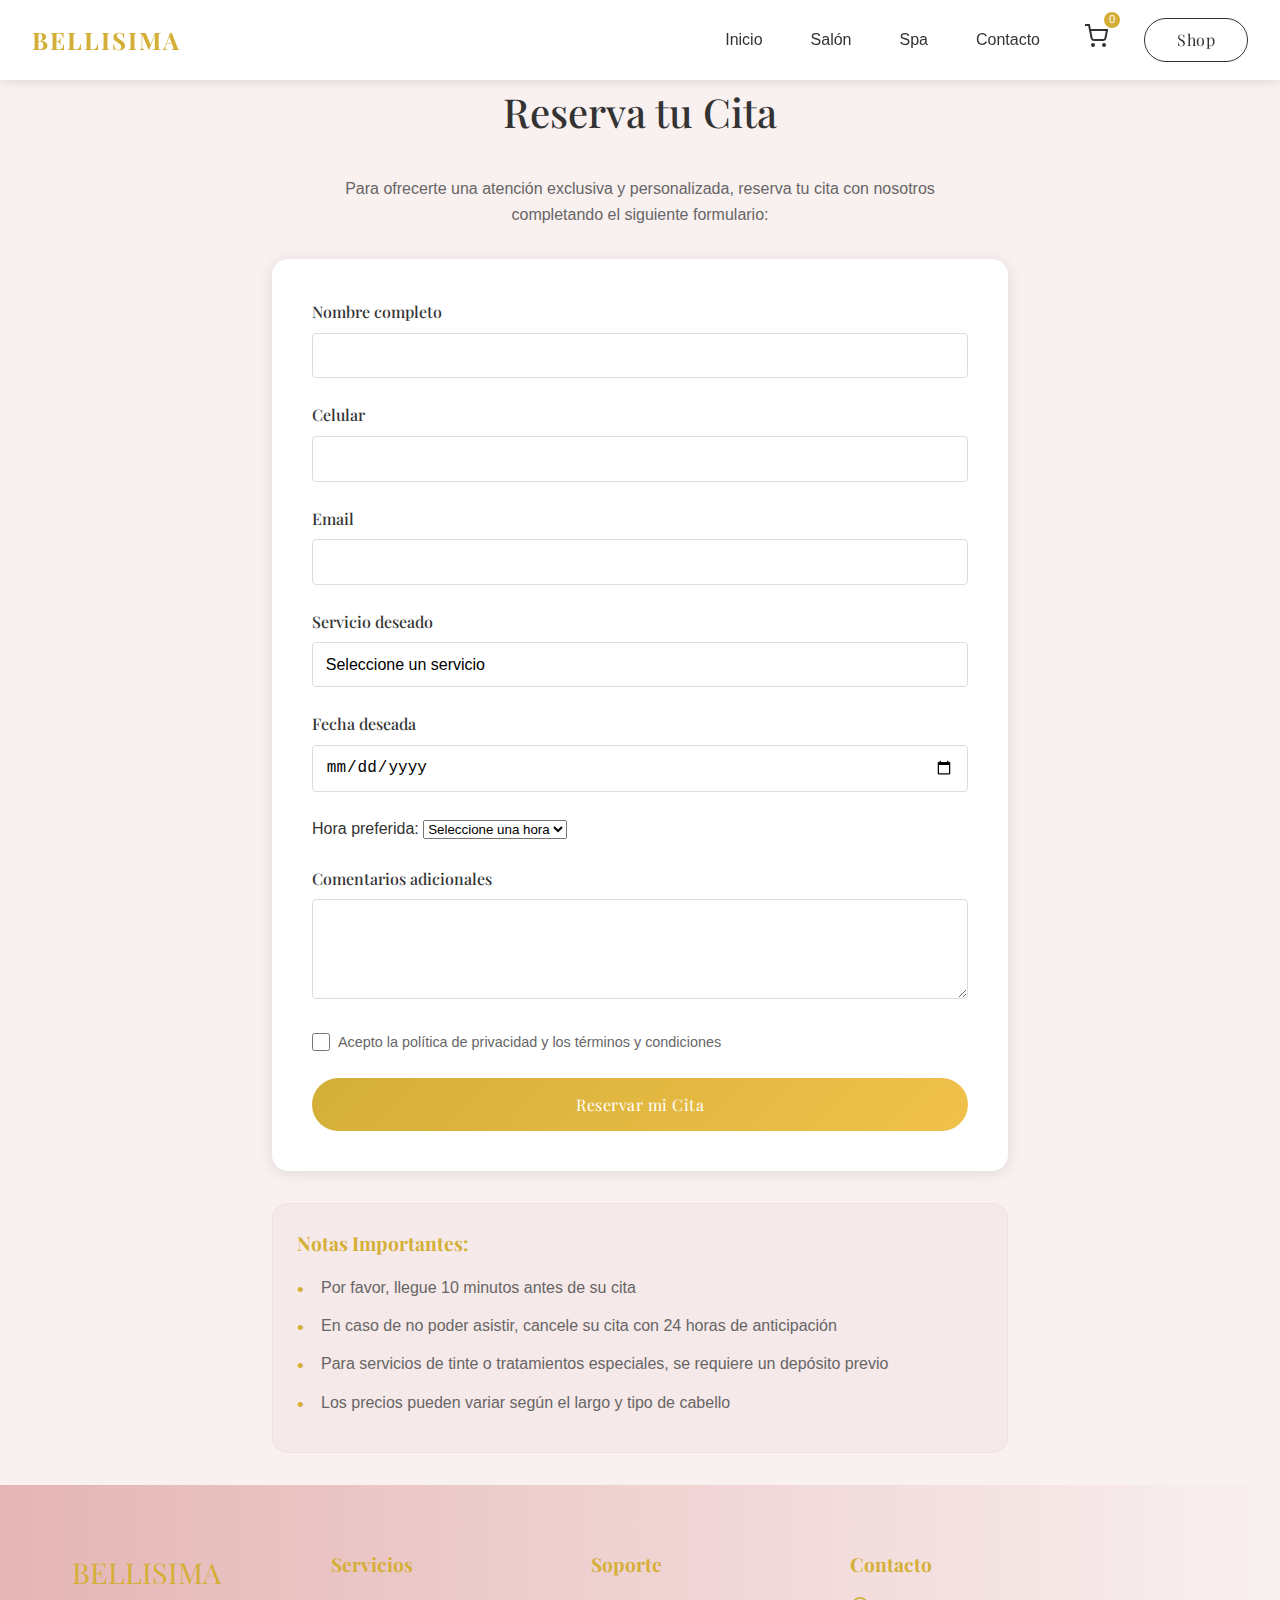
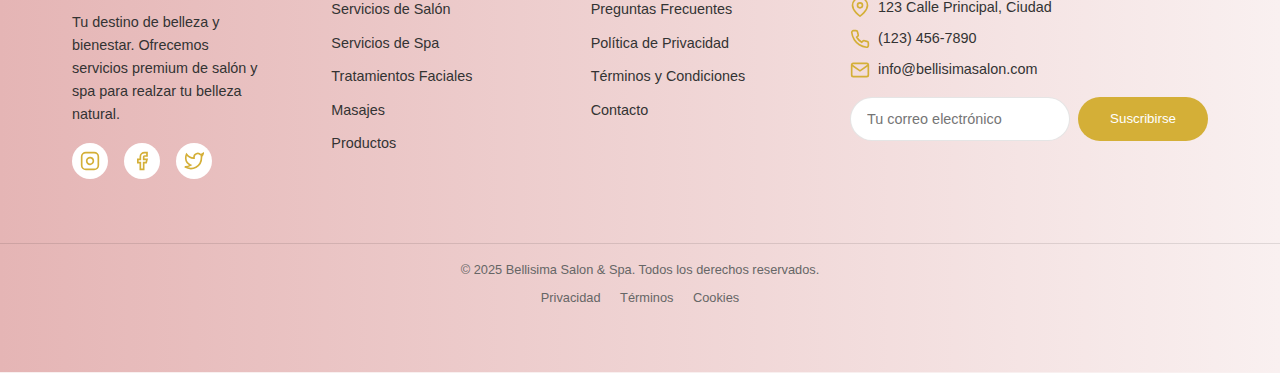
==== commit 4e5fc3ec: "Acepta el push : D" ====
--- a/citas.html
+++ b/citas.html
@@ -1,142 +1,6 @@
 <!DOCTYPE html>
 <html lang="es">
 <head>
-<<<<<<< Updated upstream
-    <meta charset="UTF-8">
-    <meta name="viewport" content="width=device-width, initial-scale=1.0">
-    <title>Reserva tu Cita - Bellisima SALON & SPA</title>
-    <link rel="stylesheet" href="styles/style.css">
-</head>
-<body>
-    <!-- Botón al inicio -->
-    <!-- Botón al inicio -->
-    <button onclick="topFunction()" id="topButton">&#8679; Volver al inicio</button>
-    <h2>Reserva tu Cita</h2>
-
-    <img src="images/reservar_detalle.jpg" alt="Reserva tu Cita">
-    <p>Para ofrecerte una atención exclusiva y personalizada, reserva tu cita con nosotros completando el siguiente formulario:</p>
-    <form>
-        <p>
-            <label for="nombre">Nombre completo:</label>
-            <input type="text" id="nombre" name="nombre" required>
-        </p>
-
-        <p>
-            <label for="telefono">Celular:</label>
-            <input type="tel" id="telefono" name="telefono" required>
-        </p>
-
-        <p>
-            <label for="email">Email:</label>
-            <input type="email" id="email" name="email" required>
-        </p>
-        <p>
-            <label for="servicio">Servicio deseado:</label>
-            <select id="servicio" name="servicio" required>
-                <option value="">Seleccione un servicio</option>
-                <optgroup label="Servicios de Peluquería">
-                    <option value="corte">Corte de cabello</option>
-                    <option value="tinte">Tinte</option>
-                    <option value="peinado">Peinado</option>
-                    <option value="tratamiento">Tratamiento capilar</option>
-                </optgroup>
-                <optgroup label="Tratamientos Faciales">
-                    <option value="limpieza">Limpieza facial</option>
-                    <option value="antiedad">Tratamiento anti-edad</option>
-                    <option value="hidratacion">Hidratación</option>
-                </optgroup>
-                <optgroup label="Servicios de Belleza">
-                    <option value="manicure">Manicure</option>
-                    <option value="pedicure">Pedicure</option>
-                    <option value="maquillaje">Maquillaje</option>
-                    <option value="depilacion">Depilación</option>
-                </optgroup>
-                <optgroup label="Paquetes Especiales">
-                    <option value="dia-spa">Día de Spa</option>
-                    <option value="novia">Paquete Novia</option>
-                </optgroup>
-            </select>
-        </p>
-
-        <p>
-            <label for="fecha">Fecha deseada:</label>
-            <input type="date" id="fecha" name="fecha" required>
-        </p>
-
-        <p>
-            <label for="hora">Hora preferida:</label>
-            <select id="hora" name="hora" required>
-                <option value="">Seleccione una hora</option>
-                <option value="09:00">09:00</option>
-                <option value="10:00">10:00</option>
-                <option value="11:00">11:00</option>
-                <option value="12:00">12:00</option>
-                <option value="13:00">13:00</option>
-                <option value="14:00">14:00</option>
-                <option value="15:00">15:00</option>
-                <option value="16:00">16:00</option>
-                <option value="17:00">17:00</option>
-                <option value="18:00">18:00</option>
-                <option value="19:00">19:00</option>
-            </select>
-        </p>
-
-        <p>
-            <label for="mensaje">Comentarios adicionales:</label>
-            <textarea id="mensaje" name="mensaje" rows="4" placeholder="Indícanos cualquier detalle importante que debamos saber...""></textarea>
-        </p>
-
-        <p>
-            <input type="checkbox" id="acepto" name="acepto" required>
-            <label for="acepto">Acepto la política de privacidad y los términos y condiciones</label>
-        </p>
-
-        <p>
-            <button type="submit">Reservar mi Cita</button>
-        </p>
-    </form>
-
-    <article class="notas-importantes">
-        <h4>Notas Importantes:</h4>
-        <ul>
-            Por favor, llegue 10 minutos antes de su cita<br>
-            En caso de no poder asistir, cancele su cita con 24 horas de anticipación<br>
-            Para servicios de tinte o tratamientos especiales, se requiere un depósito previo<br>
-            Los precios pueden variar según el largo y tipo de cabello<br>
-        </ul>
-    </article>
-    <footer>
-        <h3>Síguenos en redes sociales</h3>
-        <ul>
-            <a href="#">Instagram</a><br>
-            <a href="#">Facebook</a><br>
-            <a href="#">TikTok</a><br>
-        </ul>
-        <p>&copy; 2025 Bellisima SALON & SPA. Todos los derechos reservados.</p>
-    </footer>
-
-    <script>
-        // Función para volver al inicio
-        var topButton = document.getElementById("topButton");
-
-        window.onscroll = function() {scrollFunction()};
-
-        function scrollFunction() {
-            if (document.body.scrollTop > 500 || document.documentElement.scrollTop > 500) {
-                topButton.style.display = "block";
-            } else {
-                topButton.style.display = "none";
-            }
-        }
-
-        function topFunction() {
-            document.body.scrollTop = 0;
-            document.documentElement.scrollTop = 0;
-        }
-    </script>
-</body>
-</html>
-=======
     <!-- Meta tags básicos -->
     <meta charset="UTF-8">
     <meta name="viewport" content="width=device-width, initial-scale=1.0">
@@ -452,5 +316,4 @@
     </script>
 
 </body>
-</html>
->>>>>>> Stashed changes
+</html>